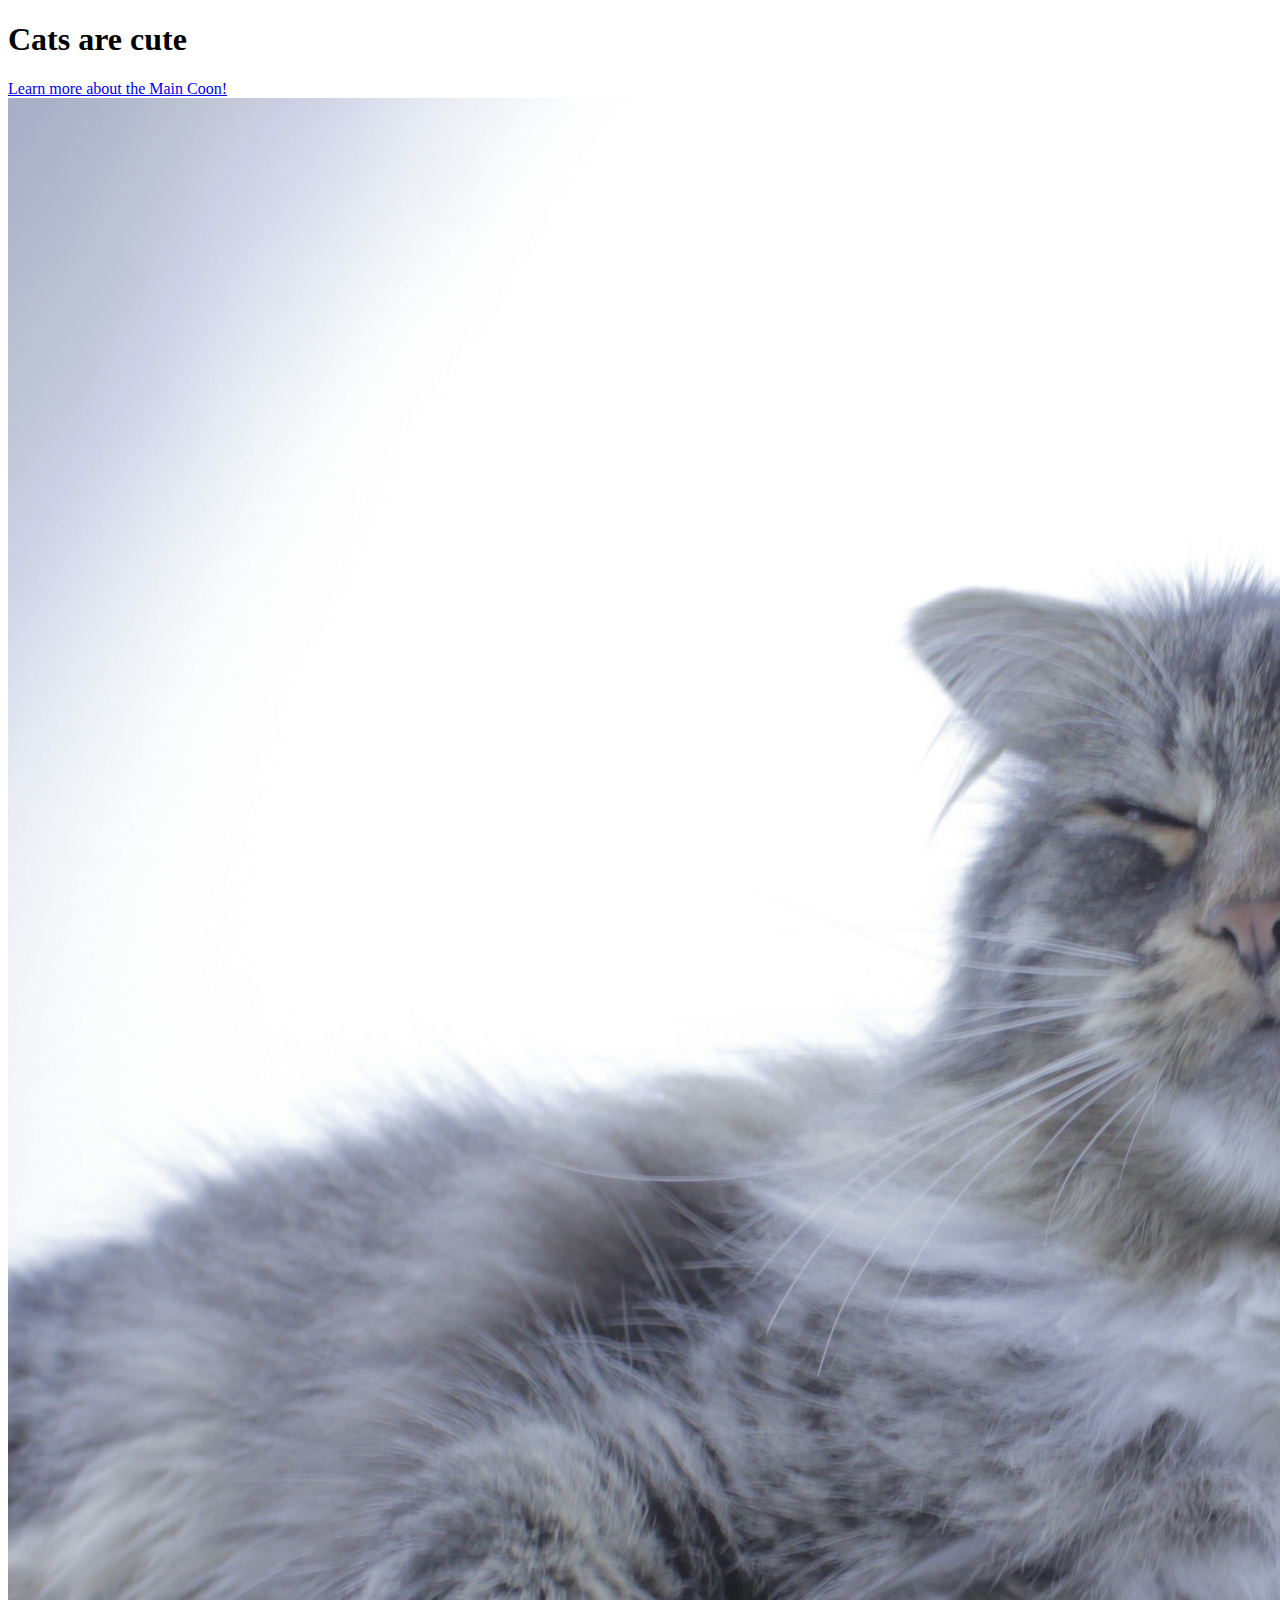
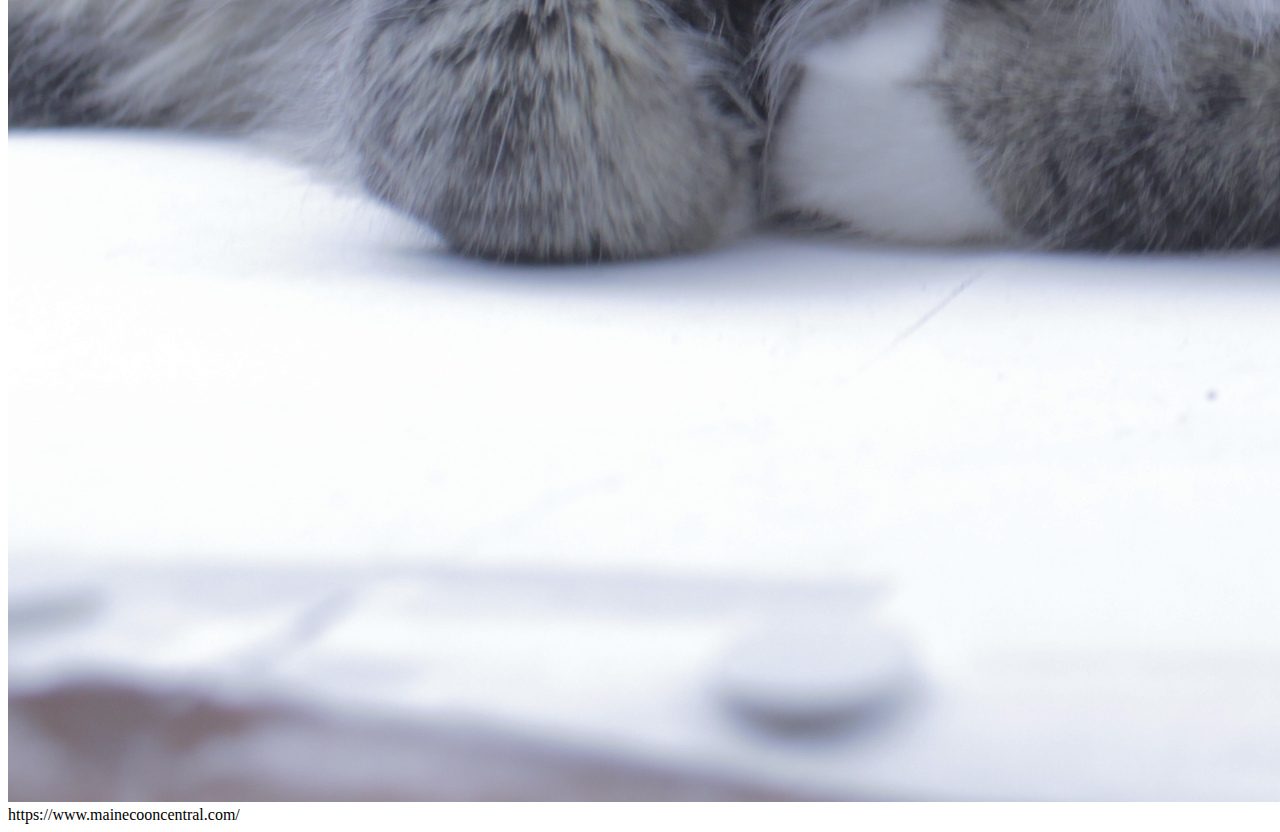
==== cats.html @ 9da3885e "Create cats.html" ====
<!DOCTYPE html>
<!DOCTYPE html>
<html>
<head>
	<meta charset="utf-8">
	<meta name="viewport" content="width=device-width, initial-scale=1">
	<title>Cat Page</title>
</head>
<body>
	<h1>Cats are cute</h1>
	<a href="https://www.mainecooncentral.com/" target="_blank" title="www.mainecooncentral.com"> Learn more about the Main Coon!</a>
	<img src="img/IMG_8136.JPG">
</body>
</html>

https://www.mainecooncentral.com/
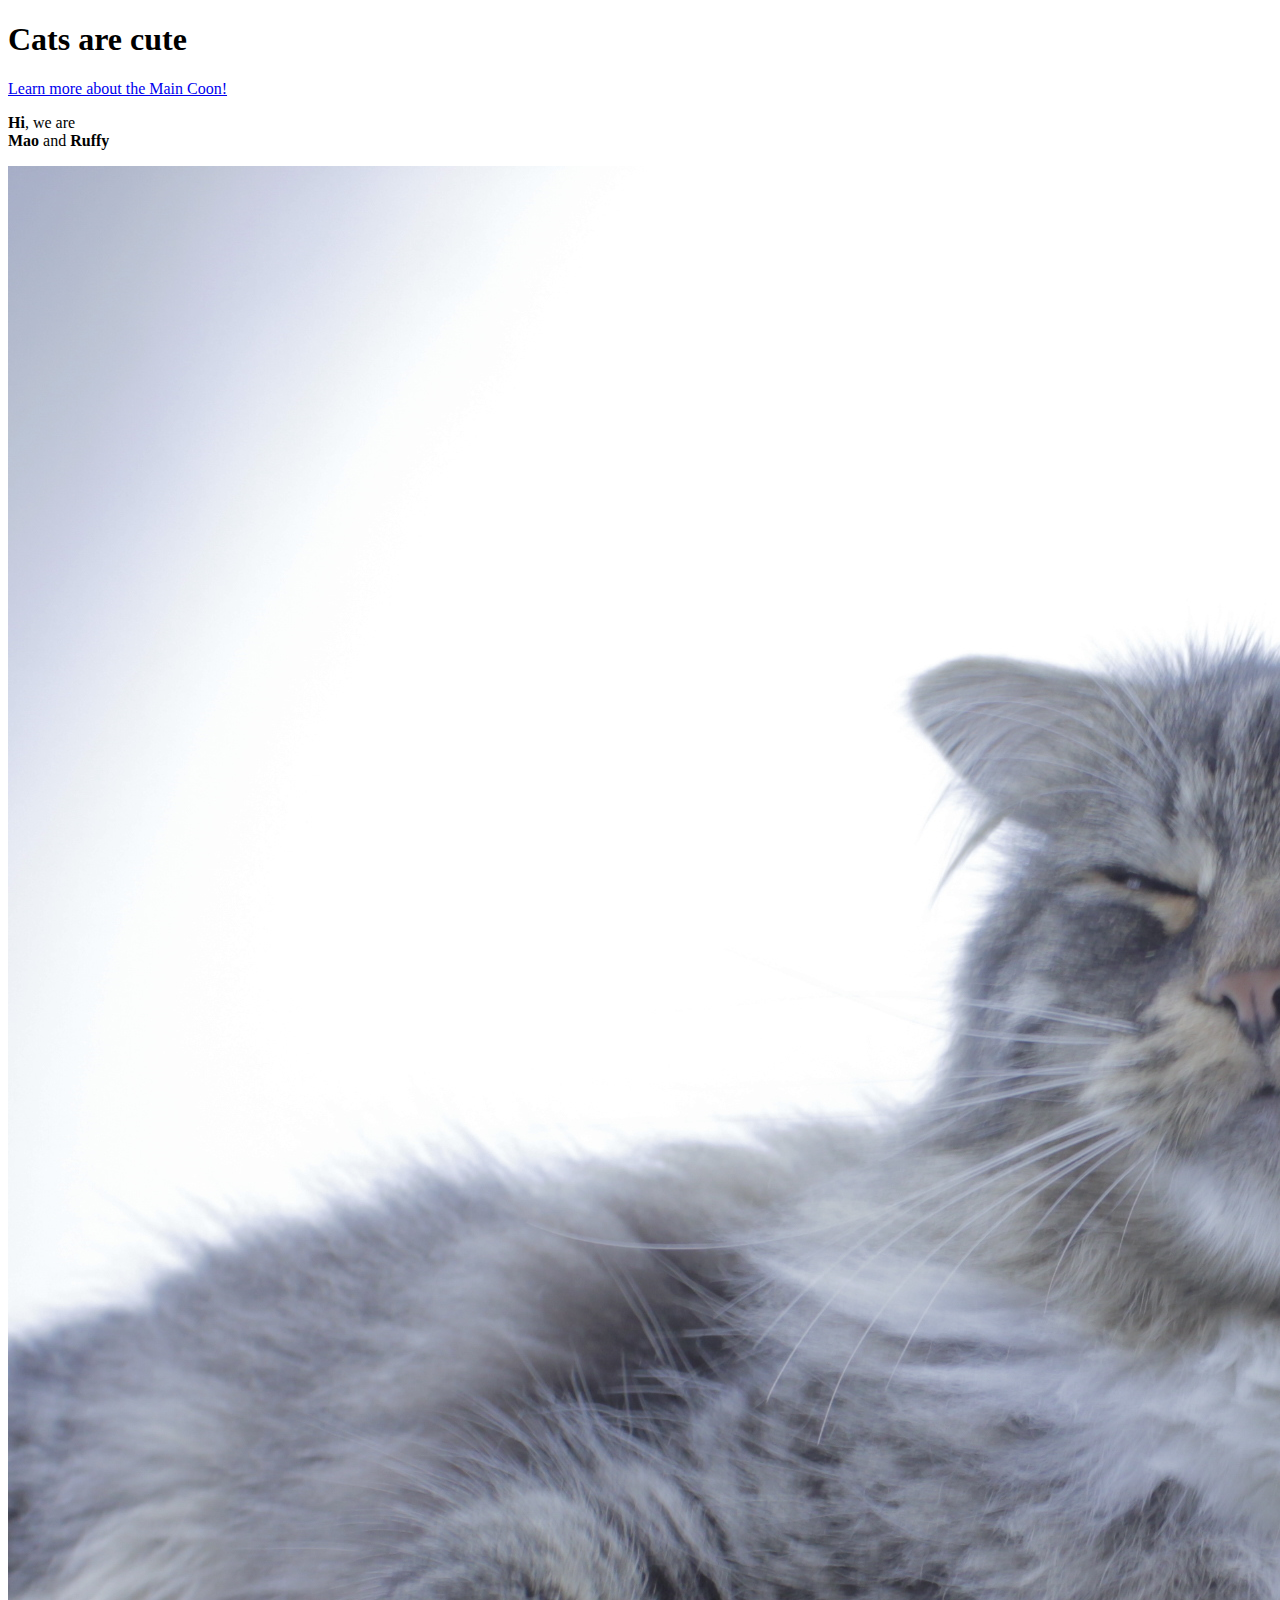
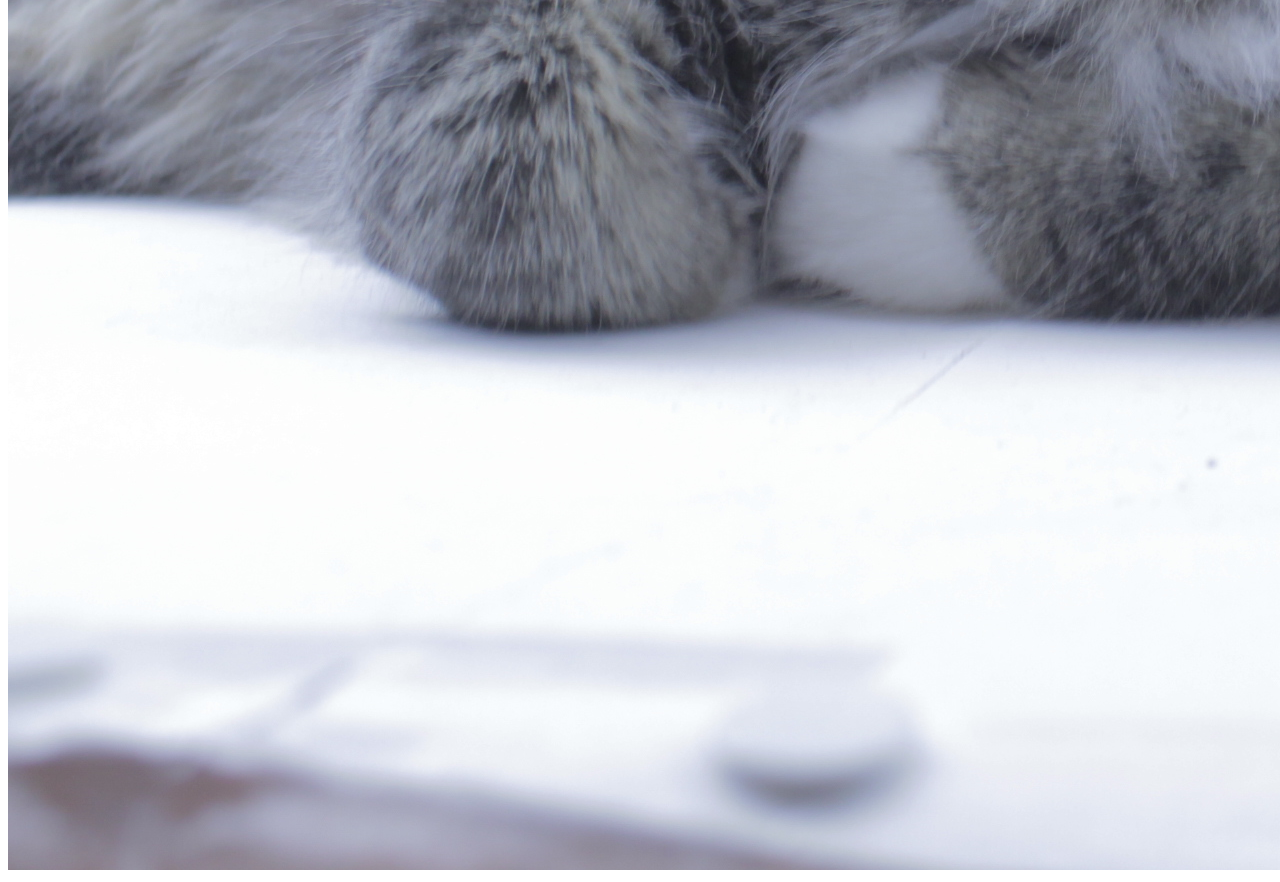
==== commit 1f44736b: "Added some text" ====
--- a/cats.html
+++ b/cats.html
@@ -9,8 +9,9 @@
 <body>
 	<h1>Cats are cute</h1>
 	<a href="https://www.mainecooncentral.com/" target="_blank" title="www.mainecooncentral.com"> Learn more about the Main Coon!</a>
+	<p><b>Hi</b>, we are <br> 
+	<b>Mao</b> and <b>Ruffy</b></p>
 	<img src="img/IMG_8136.JPG">
 </body>
 </html>
 
-https://www.mainecooncentral.com/